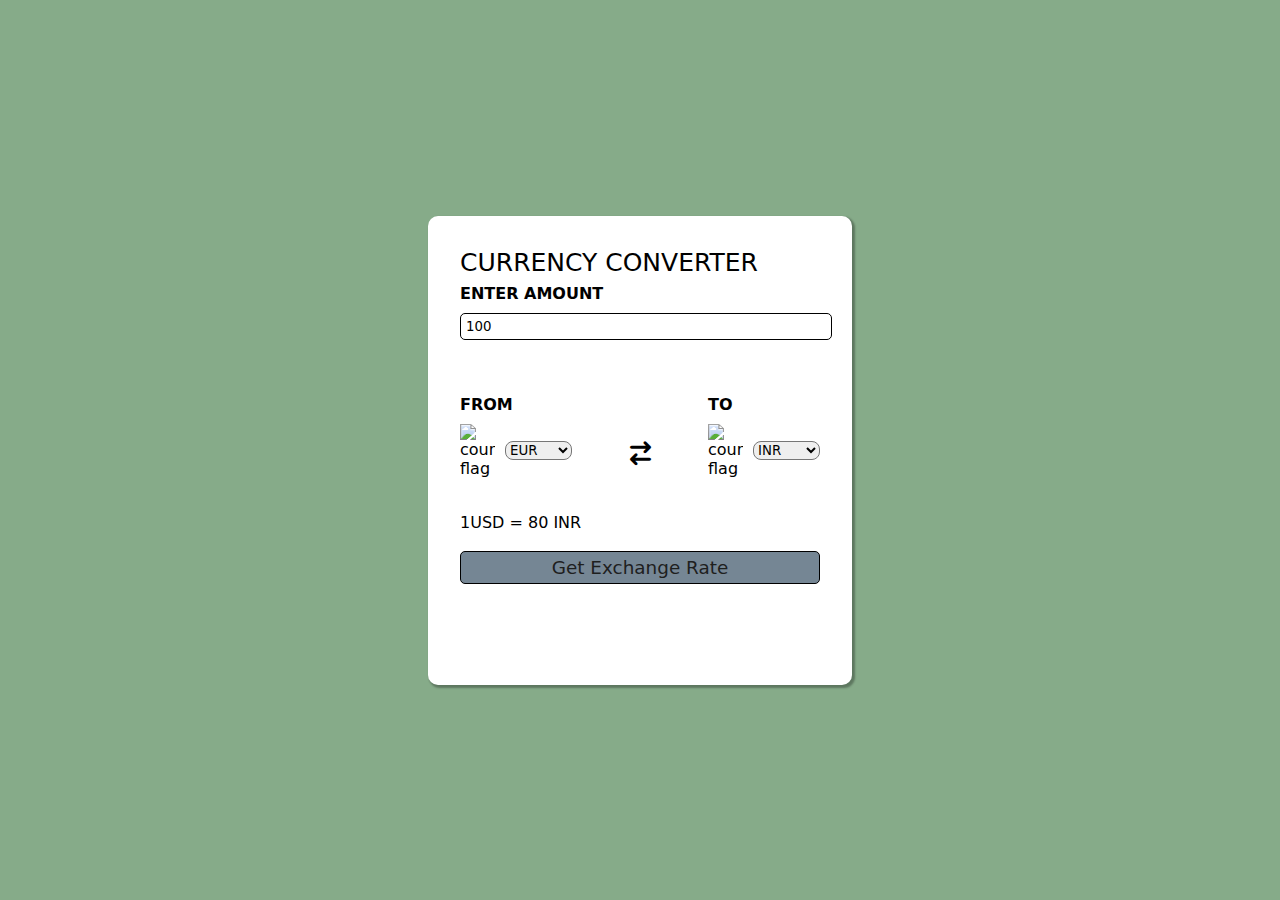
==== converter.html @ f6cfed58 "converter" ====
<!DOCTYPE html>
<html lang="en">
  <head>
    <meta charset="UTF-8" />
    <meta name="viewport" content="width=device-width, initial-scale=1.0" />
    <title>Document</title>
    <link rel="stylesheet" href="https://cdnjs.cloudflare.com/ajax/libs/font-awesome/6.6.0/css/all.min.css">
    <link rel="stylesheet" href="converter.css">
  </head>
  <body>
    <div class="container">
      <h1>currency converter</h1>
      <div class="amount">
        <p>Enter Amount</p>
        <input  value= "100" type="text" name="" id="">
      </div>
      <div class="dropdown">
        <div class="from">
            <p>from </p>
             <div class="select-container">
             <img src="https://flagsapi.com/US/shiny/64.png" alt="country flag">
             <select name="from" id="">
                <!-- <option value="USD">    USD     </option>
                <option value="INR">    INR     </option>
                <option value="EURO">   EURO    </option>
                <option value="CAD">    CAD     </option>
                <option value="DIRHAM"> DIRHAM  </option>
                <option value="RIYAL">  RIYAL   </option> -->
             </select>
             </div>
        </div>

        <i class="fa-solid fa-arrow-right-arrow-left"></i>

        <div class="to">
            <p>to </p>
             <div class="select-container">
             <img src="https://flagsapi.com/IN/shiny/64.png" alt="country flag">
             <select name="to" id="">
                <!-- <option value="INR">    INR     </option>
                <option value="USD">    USD     </option>
                <option value="EURO">   EURO    </option>
                <option value="CAD">    CAD     </option>
                <option value="DIRHAM"> DIRHAM  </option>
                <option value="RIYAL">  RIYAL   </option> -->
             </select>
             </div>
        </div>
      </div>
        <br>
        <div class="msg">1USD = 80 INR</div>
        <br>
        <button class="exchange">Get  Exchange Rate</button>
    </div>
    <script src="raw.js"></script>
    <script src="converter.js"></script>
  </body>
</html>
---- converter.css ----
* {
    margin: 0%;
    padding: 0%;
    font-family: system-ui, -apple-system, BlinkMacSystemFont, 'Segoe UI', Roboto, Oxygen, Ubuntu, Cantarell, 'Open Sans', 'Helvetica Neue', sans-serif;   
    font-weight: 500;
}

body {
    display: flex;
    justify-content: center;
    align-items: center;
   min-height: 100vh;
   background-color: #86AB89; 
}

p {
    font-weight: bolder;
    margin-top: 7px;
    margin-bottom: 10px;

}

.container {
    background-color: #fff;
    padding: 2rem;
    border-radius: 10px;
    min-height: 45vh;
    width: 40vh;
    box-shadow: 2px 2px 2px 1px rgba(0, 0, 0, 0.3);
}

.from {
    margin: 2rem 0 1rem 0;
}

.from select, button, input {
    width: 100%;
    /* border: ; */
    outline: none;

}

.from input {
    border: 1px solid #86AB89;
    font-size: 1rem;                  
    height: 2.5rem;
    padding: 1rem;
}

.to {
    margin: 2rem 0 1rem 0;
}

.to select, button, input {
    width: 100%;
    /* border: ; */
    outline: none;

}

.to input {
    border: 1px solid #86AB89;
    font-size: 1rem;                  
    height: 2.5rem;
    padding: 1rem;
}

input {
    border: 1px solid black;
    border-radius: 5px;
    padding: 5px;
}

.dropdown {
    display: flex;
    justify-content: space-between;
    align-items: center;
    margin-top: 1rem;
}

.dropdown i {
    font-size: 1.5rem;
    margin-top: 3.5rem;
}

.exchange {
        border: 1px solid black;
        border-radius: 5px;
        padding: 5px;
        cursor: pointer;
        background-color: #758694;
        color: #1E201E;
        font-size: 1.15rem;
        /* box-shadow: 1px 1px 1px 1px rgba(0, 0, 0, 0.2); */
}

select {
    border-radius: 8px;
    margin-left: 10px;
    width: fit-content;
    padding: 0;

}

.select-container img {
    max-width: 35px;
}

.select-container {
    display: flex;
    justify-content: center;
    align-items: center;
    width: 7rem;
}
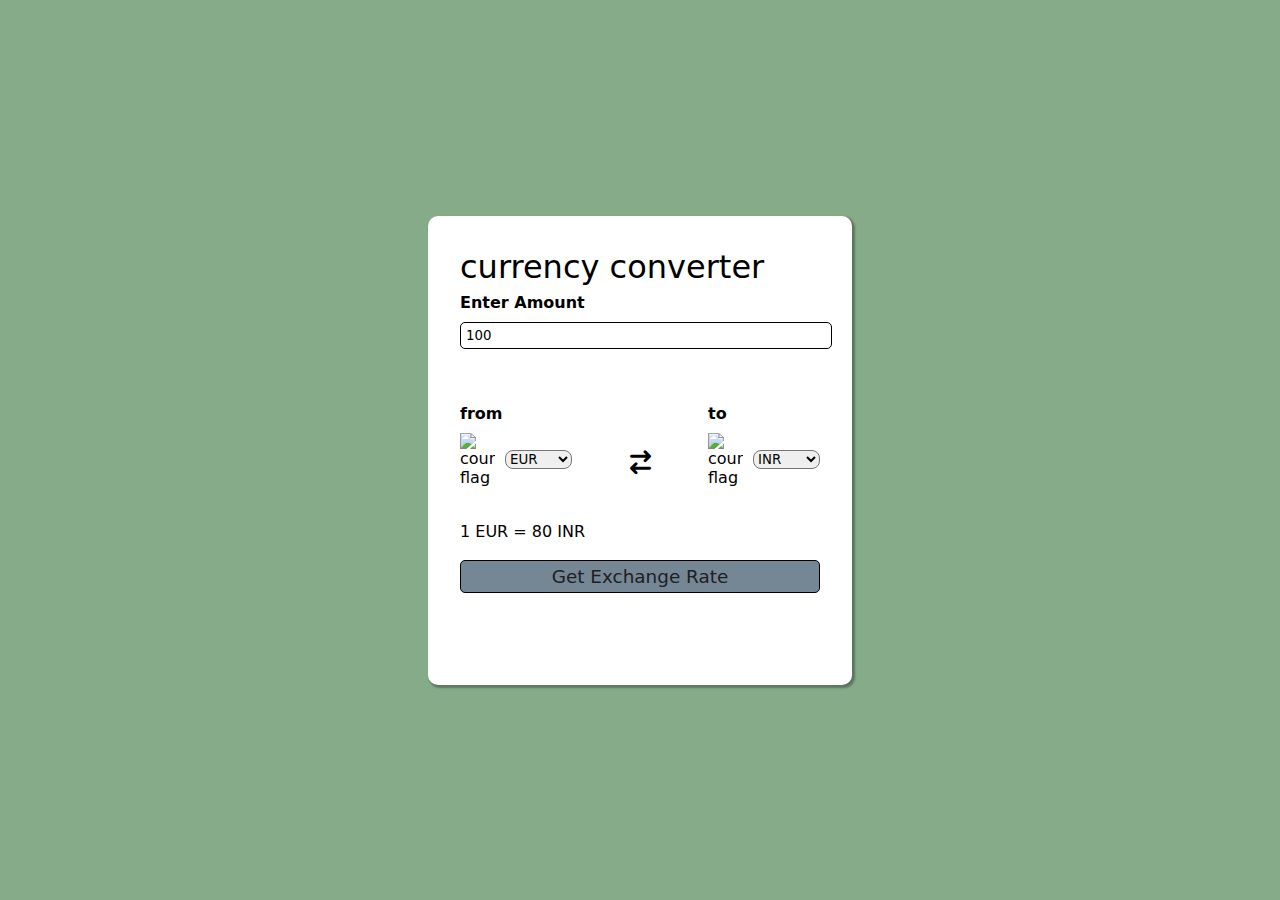
==== commit 0dfdfadb: "Merge pull request #2 from dmurawsky/main" ====
--- a/converter.html
+++ b/converter.html
@@ -3,56 +3,52 @@
   <head>
     <meta charset="UTF-8" />
     <meta name="viewport" content="width=device-width, initial-scale=1.0" />
-    <title>Document</title>
-    <link rel="stylesheet" href="https://cdnjs.cloudflare.com/ajax/libs/font-awesome/6.6.0/css/all.min.css">
-    <link rel="stylesheet" href="converter.css">
+    <title>Currency Converter</title>
+    <link
+      rel="stylesheet"
+      href="https://cdnjs.cloudflare.com/ajax/libs/font-awesome/6.6.0/css/all.min.css"
+    />
+    <link rel="stylesheet" href="converter.css" />
   </head>
   <body>
-    <div class="container">
+    <form id="form" class="container">
       <h1>currency converter</h1>
       <div class="amount">
         <p>Enter Amount</p>
-        <input  value= "100" type="text" name="" id="">
+        <input id="amount" value="100" type="text" name="" id="" />
       </div>
       <div class="dropdown">
         <div class="from">
-            <p>from </p>
-             <div class="select-container">
-             <img src="https://flagsapi.com/US/shiny/64.png" alt="country flag">
-             <select name="from" id="">
-                <!-- <option value="USD">    USD     </option>
-                <option value="INR">    INR     </option>
-                <option value="EURO">   EURO    </option>
-                <option value="CAD">    CAD     </option>
-                <option value="DIRHAM"> DIRHAM  </option>
-                <option value="RIYAL">  RIYAL   </option> -->
-             </select>
-             </div>
+          <p>from</p>
+          <div class="select-container">
+            <img
+              id="fromFlag"
+              src="https://flagsapi.com/FR/shiny/64.png"
+              alt="country flag"
+            />
+            <select name="from" id="fromSelect"></select>
+          </div>
         </div>
 
         <i class="fa-solid fa-arrow-right-arrow-left"></i>
 
         <div class="to">
-            <p>to </p>
-             <div class="select-container">
-             <img src="https://flagsapi.com/IN/shiny/64.png" alt="country flag">
-             <select name="to" id="">
-                <!-- <option value="INR">    INR     </option>
-                <option value="USD">    USD     </option>
-                <option value="EURO">   EURO    </option>
-                <option value="CAD">    CAD     </option>
-                <option value="DIRHAM"> DIRHAM  </option>
-                <option value="RIYAL">  RIYAL   </option> -->
-             </select>
-             </div>
+          <p>to</p>
+          <div class="select-container">
+            <img
+              id="toFlag"
+              src="https://flagsapi.com/IN/shiny/64.png"
+              alt="country flag"
+            />
+            <select name="to" id="toSelect"></select>
+          </div>
         </div>
       </div>
-        <br>
-        <div class="msg">1USD = 80 INR</div>
-        <br>
-        <button class="exchange">Get  Exchange Rate</button>
-    </div>
-    <script src="raw.js"></script>
+      <br />
+      <div class="msg" id="result">1 EUR = 80 INR</div>
+      <br />
+      <button class="exchange" type="submit">Get Exchange Rate</button>
+    </form>
     <script src="converter.js"></script>
   </body>
 </html>
--- a/converter.css
+++ b/converter.css
@@ -1,114 +1,120 @@
 * {
-    margin: 0%;
-    padding: 0%;
-    font-family: system-ui, -apple-system, BlinkMacSystemFont, 'Segoe UI', Roboto, Oxygen, Ubuntu, Cantarell, 'Open Sans', 'Helvetica Neue', sans-serif;   
-    font-weight: 500;
+  margin: 0%;
+  padding: 0%;
+  font-family: system-ui, -apple-system, BlinkMacSystemFont, "Segoe UI", Roboto,
+    Oxygen, Ubuntu, Cantarell, "Open Sans", "Helvetica Neue", sans-serif;
+  font-weight: 500;
 }
 
 body {
-    display: flex;
-    justify-content: center;
-    align-items: center;
-   min-height: 100vh;
-   background-color: #86AB89; 
+  display: flex;
+  justify-content: center;
+  align-items: center;
+  min-height: 100vh;
+  background-color: #86ab89;
 }
 
 p {
-    font-weight: bolder;
-    margin-top: 7px;
-    margin-bottom: 10px;
-
+  font-weight: bolder;
+  margin-top: 7px;
+  margin-bottom: 10px;
 }
 
 .container {
-    background-color: #fff;
-    padding: 2rem;
-    border-radius: 10px;
-    min-height: 45vh;
-    width: 40vh;
-    box-shadow: 2px 2px 2px 1px rgba(0, 0, 0, 0.3);
+  background-color: #fff;
+  padding: 2rem;
+  border-radius: 10px;
+  min-height: 45vh;
+  width: 40vh;
+  box-shadow: 2px 2px 2px 1px rgba(0, 0, 0, 0.3);
 }
 
 .from {
-    margin: 2rem 0 1rem 0;
+  margin: 2rem 0 1rem 0;
 }
 
-.from select, button, input {
-    width: 100%;
-    /* border: ; */
-    outline: none;
-
+.from select,
+button,
+input {
+  width: 100%;
+  /* border: ; */
+  outline: none;
 }
 
 .from input {
-    border: 1px solid #86AB89;
-    font-size: 1rem;                  
-    height: 2.5rem;
-    padding: 1rem;
+  border: 1px solid #86ab89;
+  font-size: 1rem;
+  height: 2.5rem;
+  padding: 1rem;
 }
 
 .to {
-    margin: 2rem 0 1rem 0;
+  margin: 2rem 0 1rem 0;
 }
 
-.to select, button, input {
-    width: 100%;
-    /* border: ; */
-    outline: none;
-
+.to select,
+button,
+input {
+  width: 100%;
+  /* border: ; */
+  outline: none;
 }
 
 .to input {
-    border: 1px solid #86AB89;
-    font-size: 1rem;                  
-    height: 2.5rem;
-    padding: 1rem;
+  border: 1px solid #86ab89;
+  font-size: 1rem;
+  height: 2.5rem;
+  padding: 1rem;
 }
 
 input {
-    border: 1px solid black;
-    border-radius: 5px;
-    padding: 5px;
+  border: 1px solid black;
+  border-radius: 5px;
+  padding: 5px;
 }
 
 .dropdown {
-    display: flex;
-    justify-content: space-between;
-    align-items: center;
-    margin-top: 1rem;
+  display: flex;
+  justify-content: space-between;
+  align-items: center;
+  margin-top: 1rem;
 }
 
 .dropdown i {
-    font-size: 1.5rem;
-    margin-top: 3.5rem;
+  font-size: 1.5rem;
+  margin-top: 3.5rem;
 }
 
 .exchange {
-        border: 1px solid black;
-        border-radius: 5px;
-        padding: 5px;
-        cursor: pointer;
-        background-color: #758694;
-        color: #1E201E;
-        font-size: 1.15rem;
-        /* box-shadow: 1px 1px 1px 1px rgba(0, 0, 0, 0.2); */
+  border: 1px solid black;
+  border-radius: 5px;
+  padding: 5px;
+  cursor: pointer;
+  background-color: #758694;
+  color: #1e201e;
+  font-size: 1.15rem;
+  /* box-shadow: 1px 1px 1px 1px rgba(0, 0, 0, 0.2); */
+}
+
+.exchange:hover {
+  background-color: #1e201e;
+  color: #758694;
 }
 
 select {
-    border-radius: 8px;
-    margin-left: 10px;
-    width: fit-content;
-    padding: 0;
-
+  border-radius: 8px;
+  margin-left: 10px;
+  width: fit-content;
+  padding: 0;
 }
 
 .select-container img {
-    max-width: 35px;
+  max-width: 35px;
 }
 
 .select-container {
-    display: flex;
-    justify-content: center;
-    align-items: center;
-    width: 7rem;
+  display: flex;
+  justify-content: center;
+  align-items: center;
+  width: 7rem;
 }
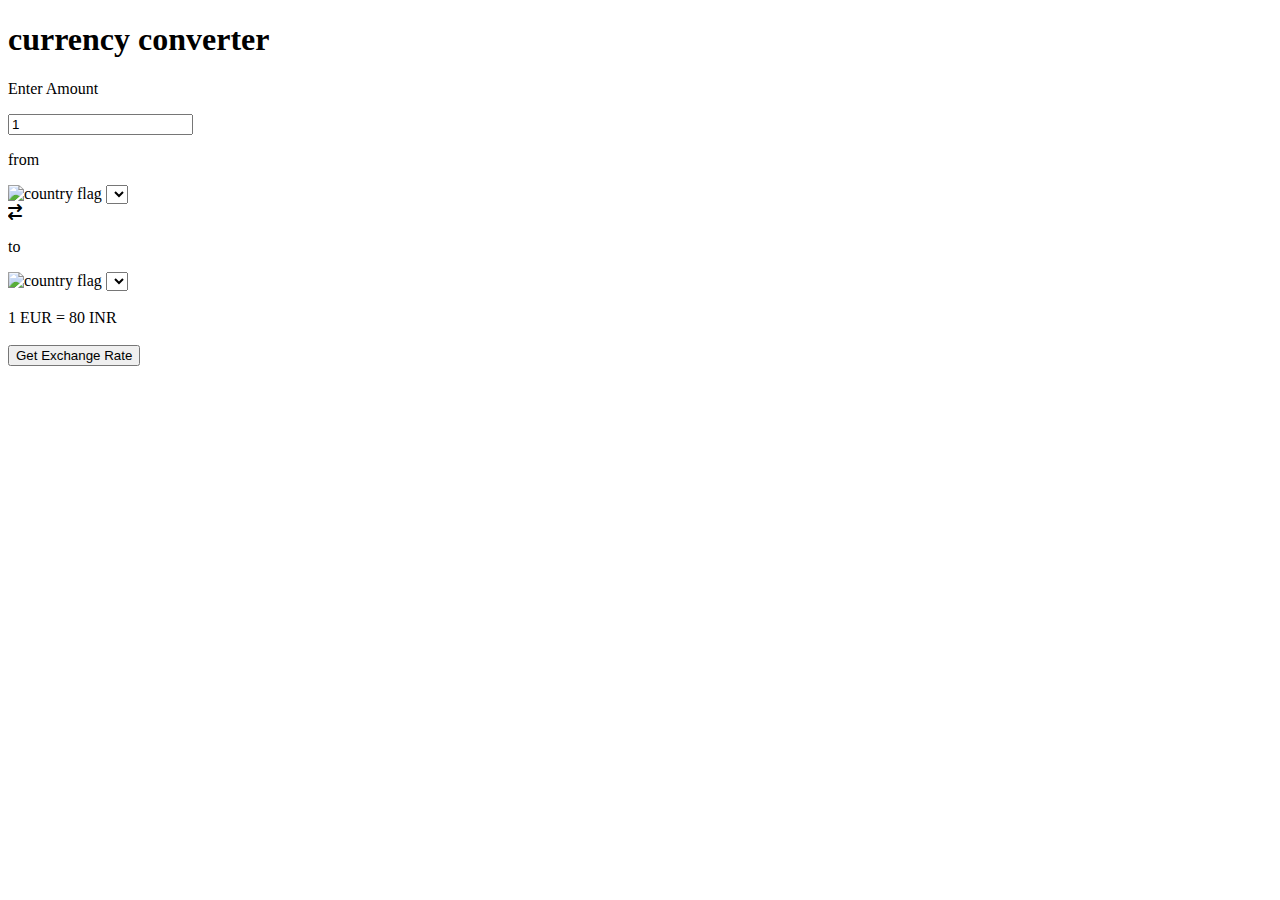
==== commit 3fdad2e7: "Update converter.html" ====
--- a/converter.html
+++ b/converter.html
@@ -8,14 +8,14 @@
       rel="stylesheet"
       href="https://cdnjs.cloudflare.com/ajax/libs/font-awesome/6.6.0/css/all.min.css"
     />
-    <link rel="stylesheet" href="converter.css" />
+    <link rel="stylesheet" href="converter2.css" />
   </head>
   <body>
     <form id="form" class="container">
       <h1>currency converter</h1>
       <div class="amount">
         <p>Enter Amount</p>
-        <input id="amount" value="100" type="text" name="" id="" />
+        <input id="amount" value="1" type="text" name="" id="" />
       </div>
       <div class="dropdown">
         <div class="from">
@@ -26,7 +26,8 @@
               src="https://flagsapi.com/FR/shiny/64.png"
               alt="country flag"
             />
-            <select name="from" id="fromSelect"></select>
+            <select name="from" id="fromSelect">
+            </select>
           </div>
         </div>
 
@@ -49,6 +50,7 @@
       <br />
       <button class="exchange" type="submit">Get Exchange Rate</button>
     </form>
-    <script src="converter.js"></script>
+    <script src="raw.js"></script>
+    <script src="converter2.js"></script>
   </body>
 </html>
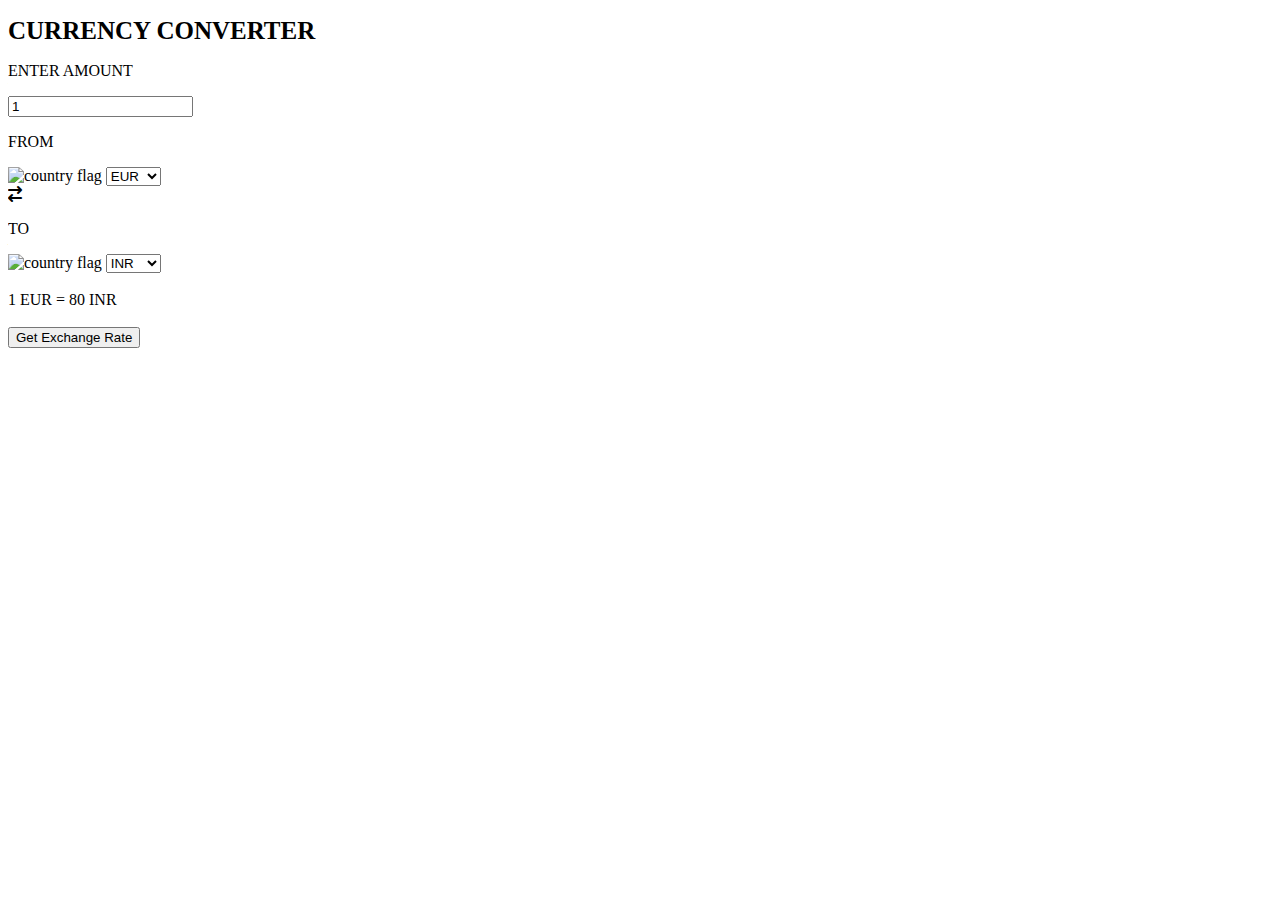
==== commit 5c99b98a: "Update converter.html" ====
--- a/converter.html
+++ b/converter.html
@@ -51,6 +51,6 @@
       <button class="exchange" type="submit">Get Exchange Rate</button>
     </form>
     <script src="raw.js"></script>
-    <script src="converter2.js"></script>
+    <script src="converter.js"></script>
   </body>
 </html>
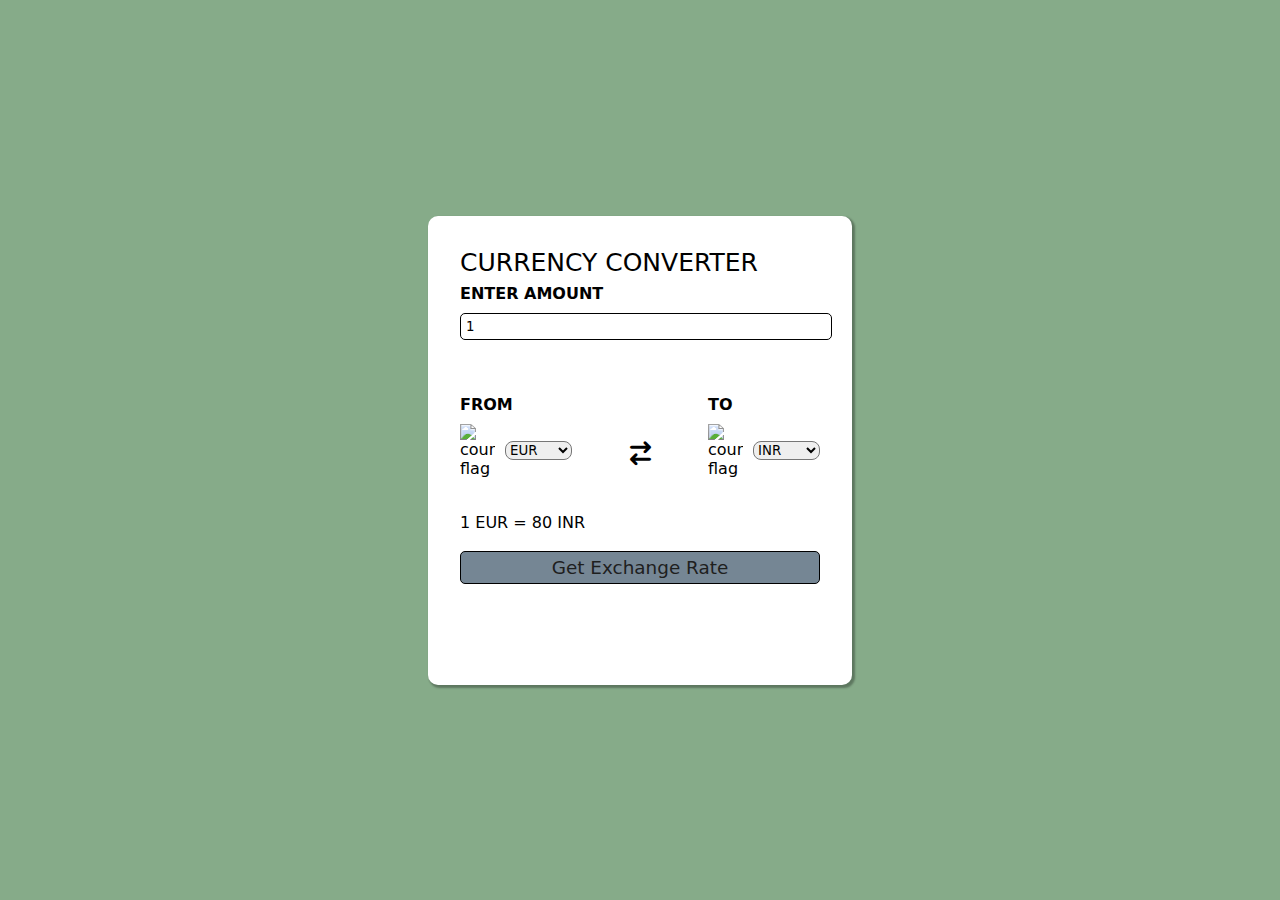
==== commit 09098cda: "Update converter.html" ====
--- a/converter.html
+++ b/converter.html
@@ -8,7 +8,7 @@
       rel="stylesheet"
       href="https://cdnjs.cloudflare.com/ajax/libs/font-awesome/6.6.0/css/all.min.css"
     />
-    <link rel="stylesheet" href="converter2.css" />
+    <link rel="stylesheet" href="converter.css" />
   </head>
   <body>
     <form id="form" class="container">
--- a/converter.css
+++ b/converter.css
@@ -0,0 +1,120 @@
+* {
+    margin: 0%;
+    padding: 0%;
+    font-family: system-ui, -apple-system, BlinkMacSystemFont, "Segoe UI", Roboto,
+      Oxygen, Ubuntu, Cantarell, "Open Sans", "Helvetica Neue", sans-serif;
+    font-weight: 500;
+  }
+  
+  body {
+    display: flex;
+    justify-content: center;
+    align-items: center;
+    min-height: 100vh;
+    background-color: #86ab89;
+  }
+  
+  p {
+    font-weight: bolder;
+    margin-top: 7px;
+    margin-bottom: 10px;
+  }
+  
+  .container {
+    background-color: #fff;
+    padding: 2rem;
+    border-radius: 10px;
+    min-height: 45vh;
+    width: 40vh;
+    box-shadow: 2px 2px 2px 1px rgba(0, 0, 0, 0.3);
+  }
+  
+  .from {
+    margin: 2rem 0 1rem 0;
+  }
+  
+  .from select,
+  button,
+  input {
+    width: 100%;
+    /* border: ; */
+    outline: none;
+  }
+  
+  .from input {
+    border: 1px solid #86ab89;
+    font-size: 1rem;
+    height: 2.5rem;
+    padding: 1rem;
+  }
+  
+  .to {
+    margin: 2rem 0 1rem 0;
+  }
+  
+  .to select,
+  button,
+  input {
+    width: 100%;
+    /* border: ; */
+    outline: none;
+  }
+  
+  .to input {
+    border: 1px solid #86ab89;
+    font-size: 1rem;
+    height: 2.5rem;
+    padding: 1rem;
+  }
+  
+  input {
+    border: 1px solid black;
+    border-radius: 5px;
+    padding: 5px;
+  }
+  
+  .dropdown {
+    display: flex;
+    justify-content: space-between;
+    align-items: center;
+    margin-top: 1rem;
+  }
+  
+  .dropdown i {
+    font-size: 1.5rem;
+    margin-top: 3.5rem;
+  }
+  
+  .exchange {
+    border: 1px solid black;
+    border-radius: 5px;
+    padding: 5px;
+    cursor: pointer;
+    background-color: #758694;
+    color: #1e201e;
+    font-size: 1.15rem;
+    /* box-shadow: 1px 1px 1px 1px rgba(0, 0, 0, 0.2); */
+  }
+  
+  .exchange:hover {
+    background-color: #1e201e;
+    color: #758694;
+  }
+  
+  select {
+    border-radius: 8px;
+    margin-left: 10px;
+    width: fit-content;
+    padding: 0;
+  }
+  
+  .select-container img {
+    max-width: 35px;
+  }
+  
+  .select-container {
+    display: flex;
+    justify-content: center;
+    align-items: center;
+    width: 7rem;
+  }
